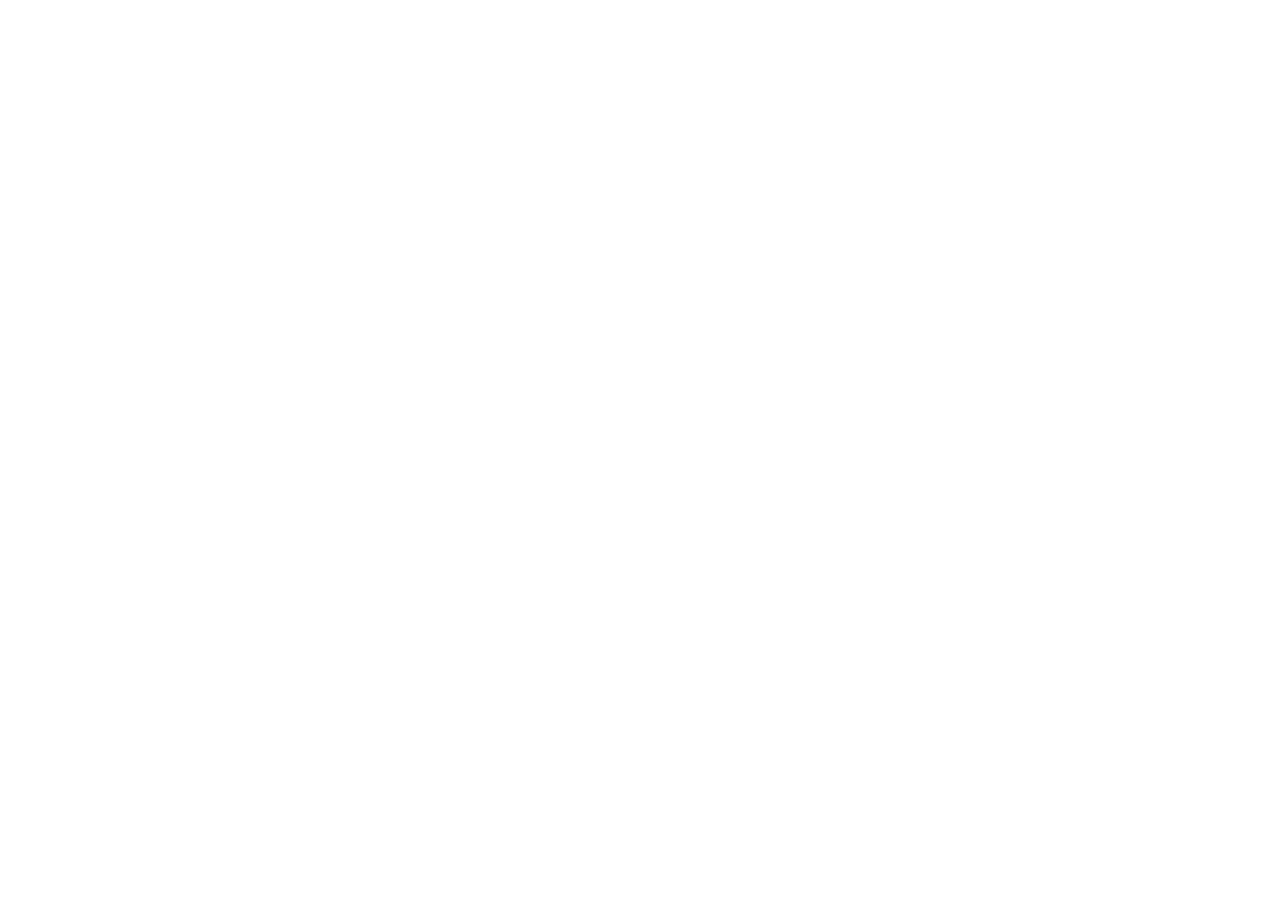
==== index.html @ 4cbd786e "initial commit" ====
<!doctype html>
<html>
<head>
	<meta charset="utf-8">
	<title>Template</title>
	<meta name="viewport" content="width=device-width, initial-scale=1">
	<meta name="format-detection" content="telephone=no">
	<!-- <meta name="viewport" content="width=1200"> -->
	<!-- <meta name="viewport" content="initial-scale=1, user-scalable=no"> -->
	<link rel="stylesheet" media="all" href="css/screen.css" >
	<!--[if IE]><script src="js/html5shiv.js"></script><![endif]-->
</head>
<body>
<!-- BEGIN  out-->
<div class="out">

</div>
<!-- END out-->
<!-- load scripts -->
<script src="js/lib/head.js" data-headjs-load="js/init.js"></script>
</body>
</html>
---- css/screen.css ----
html, body, div, span, applet, object, iframe, h1, h2, h3, h4, h5, h6, p, blockquote, pre, a, abbr, acronym, address, big, cite, code, del, dfn, em, img, ins, kbd, q, s, samp, small, strike, strong, sub, sup, tt, var, b, u, i, center, dl, dt, dd, ol, ul, li, fieldset, form, label, legend, table, caption, tbody, tfoot, thead, tr, th, td, article, aside, canvas, details, embed, figure, figcaption, footer, header, hgroup, menu, nav, output, ruby, section, summary, time, mark, audio, video { margin: 0; padding: 0; border: 0; vertical-align: baseline; }

body, html { height: 100%; }

img, fieldset, a img { border: none; }

input[type="text"], input[type="email"], input[type="tel"], textarea { -webkit-appearance: none; border-radius: 0; }

input[type="submit"], button { cursor: pointer; }
input[type="submit"]::-moz-focus-inner, button::-moz-focus-inner { padding: 0; border: 0; }

textarea { overflow: auto; }

input, button { margin: 0; padding: 0; border: 0; }

div, input, textarea, select, button, h1, h2, h3, h4, h5, h6, a, span, a:focus { outline: none; }

ul, ol { list-style-type: none; }

@media only screen and (min-device-width: 320px) and (max-device-width: 480px) { * { -webkit-text-size-adjust: none; } }
table { border-spacing: 0; border-collapse: collapse; width: 100%; }

body { font-family: Arial, sans-serif; font-size: 12px; line-height: 1.4; }

.l { *zoom: 1; }
.l:after { content: " "; display: table; clear: both; }
.l .l-col1 { float: left; width: 20%; }
.l .l-col2 { float: right; width: 70%; }
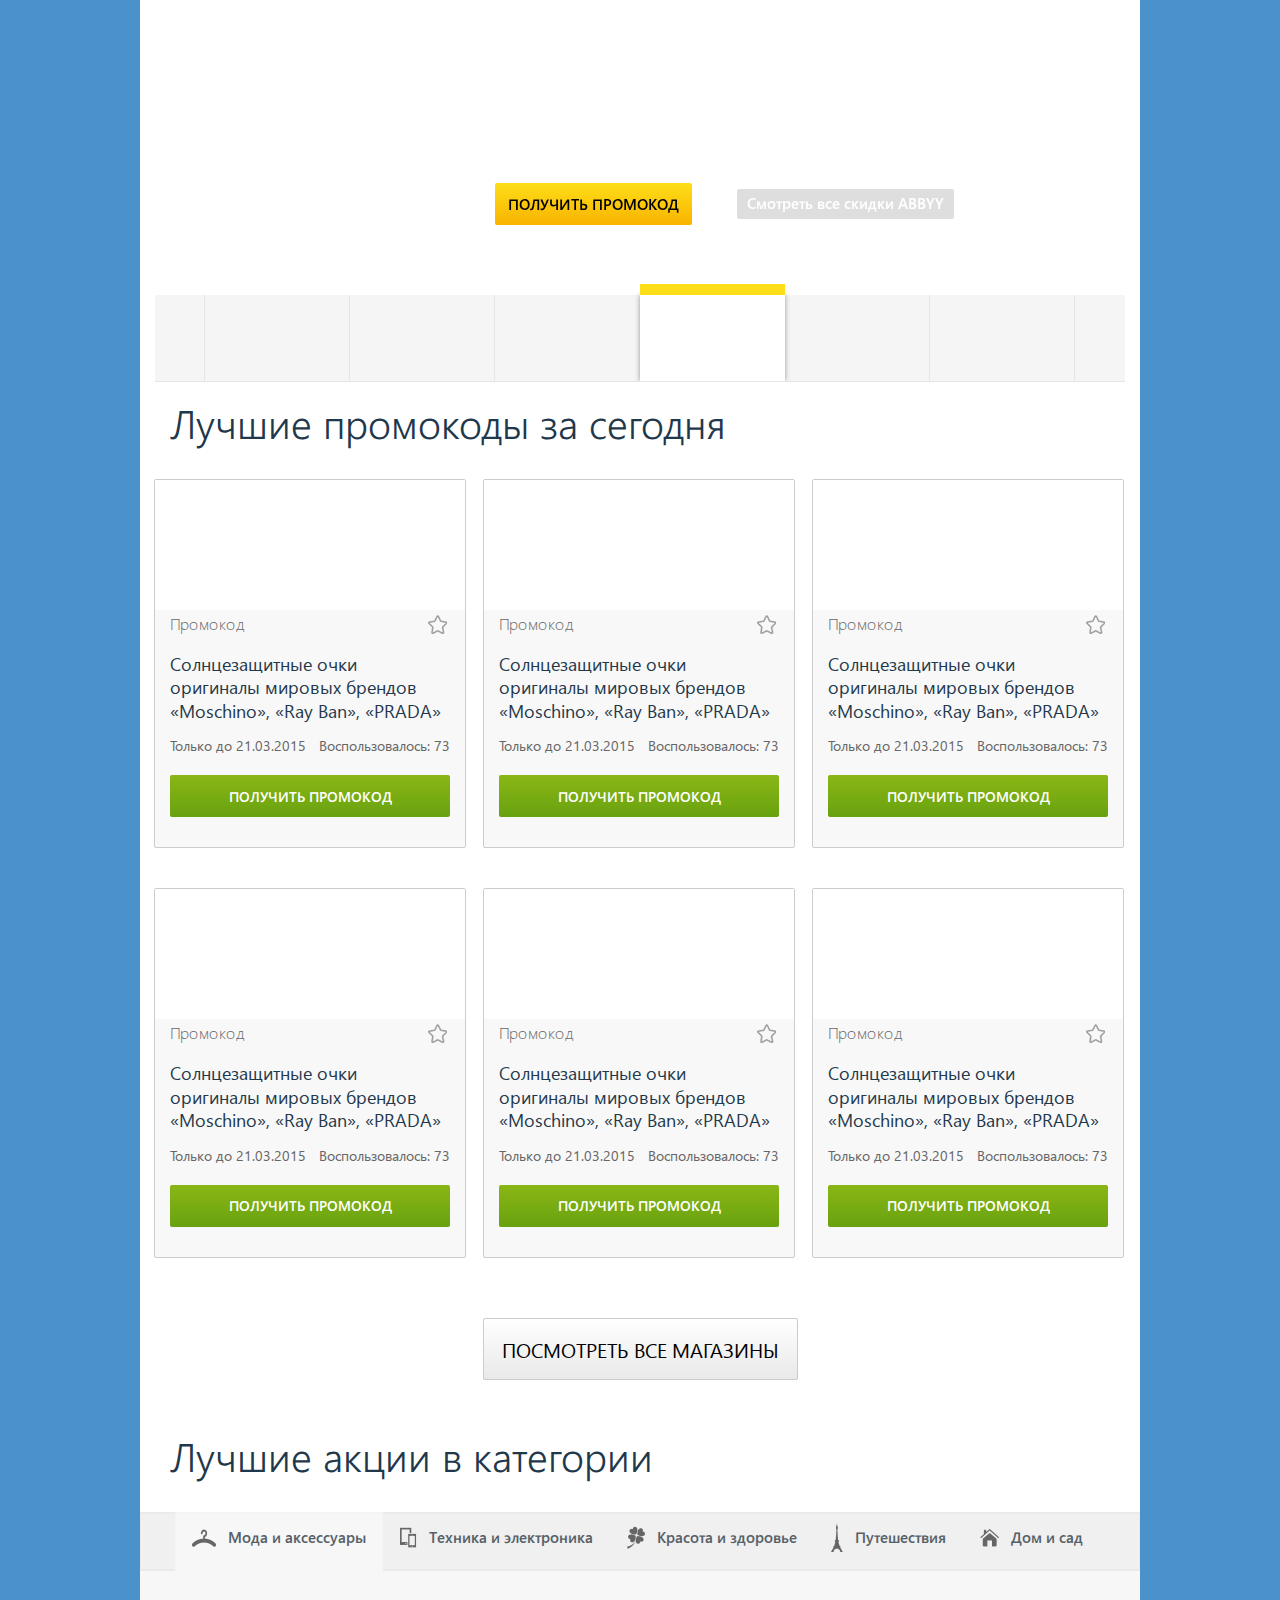
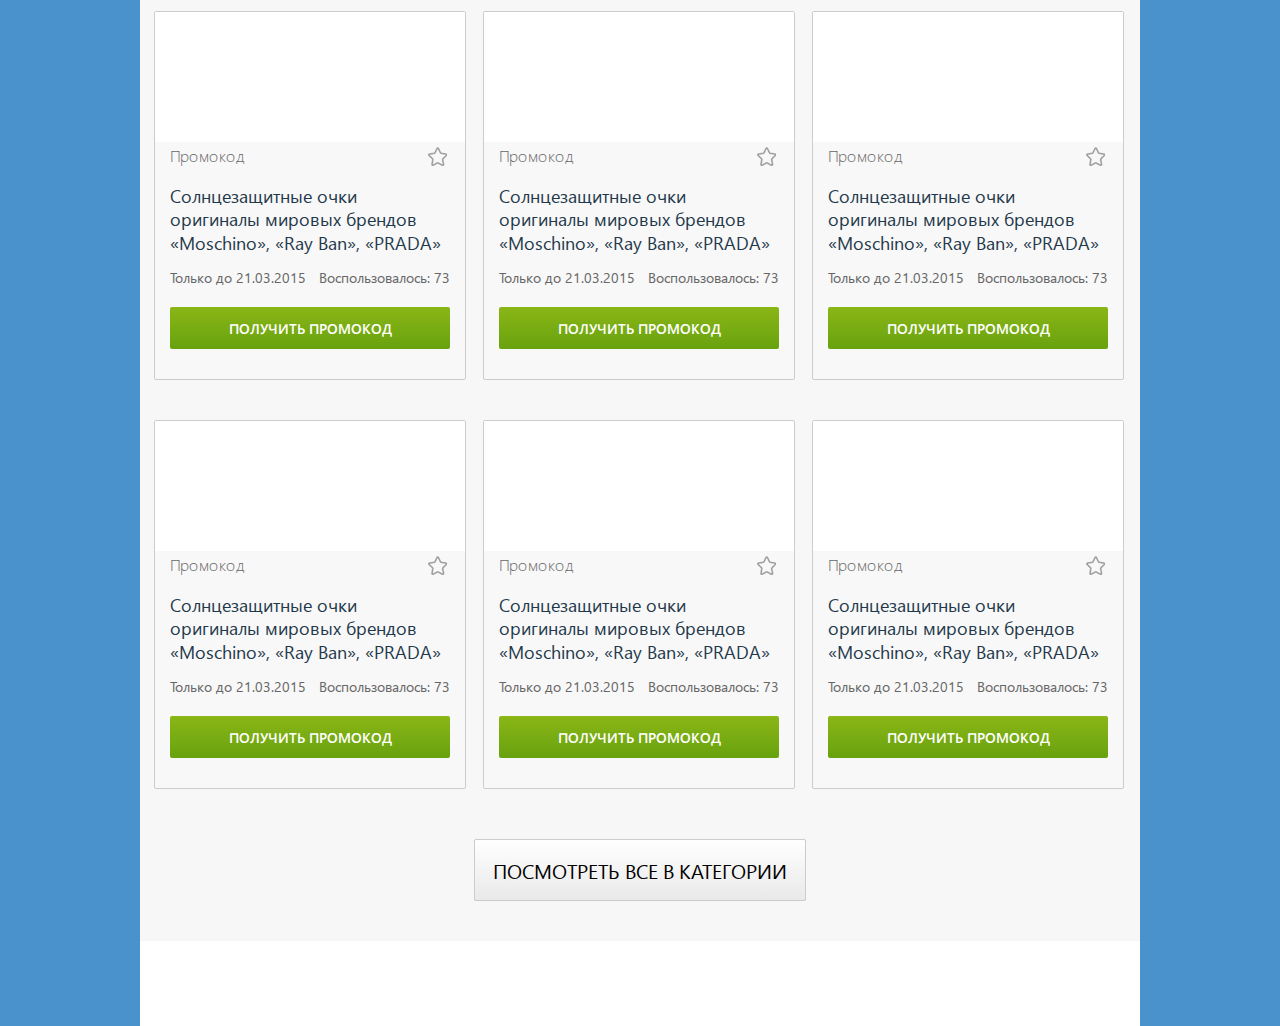
==== commit a07224ac: "pokupon1 done" ====
--- a/index.html
+++ b/index.html
@@ -11,11 +11,365 @@
 	<!--[if IE]><script src="js/html5shiv.js"></script><![endif]-->
 </head>
 <body>
-<!-- BEGIN  out-->
-<div class="out">
-
+<!-- wrapper -->
+<div class="wrapper">
+	<!-- sl -->
+	<div class="sl">
+		<div class="sl__in js-sl">
+			<div class="sl__item">
+				<img src="http://placehold.it/970x280" alt="">
+				<div class="sl__content">
+					<div class="sl__title">Скидка на косметику Guerlain 75%</div>
+					<div class="sl__text">Лучший подарок для прекрасных дам! Наборы натуральной косметики всего от 155 грн.!</div>
+					<div class="sl__footer">
+						<button class="btn btn_yellow">ПОЛУЧИТЬ ПРОМОКОД</button>
+						<a class="sl__link" href="#">Смотреть все скидки ABBYY</a>
+					</div>
+				</div>
+			</div>
+			<div class="sl__item">
+				<img src="http://placehold.it/970x280" alt="">
+				<div class="sl__content">
+					<div class="sl__title">Скидка на косметику Guerlain 75%</div>
+					<div class="sl__text">Лучший подарок для прекрасных дам! Наборы натуральной косметики всего от 155 грн.!</div>
+					<div class="sl__footer">
+						<button class="btn btn_yellow">ПОЛУЧИТЬ ПРОМОКОД</button>
+						<a class="sl__link" href="#">Смотреть все скидки ABBYY</a>
+					</div>
+				</div>
+			</div>
+			<div class="sl__item">
+				<img src="http://placehold.it/970x280" alt="">
+				<div class="sl__content">
+					<div class="sl__title">Скидка на косметику Guerlain 75%</div>
+					<div class="sl__text">Лучший подарок для прекрасных дам! Наборы натуральной косметики всего от 155 грн.!</div>
+					<div class="sl__footer">
+						<button class="btn btn_yellow">ПОЛУЧИТЬ ПРОМОКОД</button>
+						<a class="sl__link" href="#">Смотреть все скидки ABBYY</a>
+					</div>
+				</div>
+			</div>
+			<div class="sl__item">
+				<img src="http://placehold.it/970x280" alt="">
+				<div class="sl__content">
+					<div class="sl__title">Скидка на косметику Guerlain 75%</div>
+					<div class="sl__text">Лучший подарок для прекрасных дам! Наборы натуральной косметики всего от 155 грн.!</div>
+					<div class="sl__footer">
+						<button class="btn btn_yellow">ПОЛУЧИТЬ ПРОМОКОД</button>
+						<a class="sl__link" href="#">Смотреть все скидки ABBYY</a>
+					</div>
+				</div>
+			</div>
+			<div class="sl__item">
+				<img src="http://placehold.it/970x280" alt="">
+				<div class="sl__content">
+					<div class="sl__title">Скидка на косметику Guerlain 75%</div>
+					<div class="sl__text">Лучший подарок для прекрасных дам! Наборы натуральной косметики всего от 155 грн.!</div>
+					<div class="sl__footer">
+						<button class="btn btn_yellow">ПОЛУЧИТЬ ПРОМОКОД</button>
+						<a class="sl__link" href="#">Смотреть все скидки ABBYY</a>
+					</div>
+				</div>
+			</div>
+			<div class="sl__item">
+				<img src="http://placehold.it/970x280" alt="">
+				<div class="sl__content">
+					<div class="sl__title">Скидка на косметику Guerlain 75%</div>
+					<div class="sl__text">Лучший подарок для прекрасных дам! Наборы натуральной косметики всего от 155 грн.!</div>
+					<div class="sl__footer">
+						<button class="btn btn_yellow">ПОЛУЧИТЬ ПРОМОКОД</button>
+						<a class="sl__link" href="#">Смотреть все скидки ABBYY</a>
+					</div>
+				</div>
+			</div>
+			<div class="sl__item">
+				<img src="http://placehold.it/970x280" alt="">
+				<div class="sl__content">
+					<div class="sl__title">Скидка на косметику Guerlain 75%</div>
+					<div class="sl__text">Лучший подарок для прекрасных дам! Наборы натуральной косметики всего от 155 грн.!</div>
+					<div class="sl__footer">
+						<button class="btn btn_yellow">ПОЛУЧИТЬ ПРОМОКОД</button>
+						<a class="sl__link" href="#">Смотреть все скидки ABBYY</a>
+					</div>
+				</div>
+			</div>
+		</div>
+		<div class="sl__nav js-sl-nav">
+			<div class="sl__logo">
+				<img src="http://placehold.it/120x90" alt="">
+			</div>
+			<div class="sl__logo">
+				<img src="http://placehold.it/120x90" alt="">
+			</div>
+			<div class="sl__logo">
+				<img src="http://placehold.it/120x90" alt="">
+			</div>
+			<div class="sl__logo">
+				<img src="http://placehold.it/120x90" alt="">
+			</div>
+			<div class="sl__logo">
+				<img src="http://placehold.it/120x90" alt="">
+			</div>
+			<div class="sl__logo">
+				<img src="http://placehold.it/120x90" alt="">
+			</div>
+			<div class="sl__logo">
+				<img src="http://placehold.it/120x90" alt="">
+			</div>
+		</div>
+	</div>
+	<!-- title -->
+	<div class="title">Лучшие промокоды за сегодня</div>
+	<!-- wrap-el -->
+	<div class="wrap-el">
+		<!-- el -->
+		<div class="el">
+			<div class="el__pic">
+				<img src="http://placehold.it/120x90" alt="">
+			</div>
+			<div class="el__in">
+				<div class="el__meta">
+					<div class="el__type">Промокод</div>
+					<div class="el__fav"><button></button></div>
+				</div>
+				<div class="el__text">Солнцезащитные очки оригиналы мировых брендов «Moschino», «Ray Ban», «PRADA» </div>
+				<ul class="el__info">
+					<li>Только до 21.03.2015</li>
+					<li>Воспользовалось: 73</li>
+				</ul>
+				<button class="btn btn_wide">ПОЛУЧИТЬ ПРОМОКОД</button>
+			</div>
+		</div>
+		<!-- el -->
+		<div class="el">
+			<div class="el__pic">
+				<img src="http://placehold.it/120x90" alt="">
+			</div>
+			<div class="el__in">
+				<div class="el__meta">
+					<div class="el__type">Промокод</div>
+					<div class="el__fav"><button></button></div>
+				</div>
+				<div class="el__text">Солнцезащитные очки оригиналы мировых брендов «Moschino», «Ray Ban», «PRADA» </div>
+				<ul class="el__info">
+					<li>Только до 21.03.2015</li>
+					<li>Воспользовалось: 73</li>
+				</ul>
+				<button class="btn btn_wide">ПОЛУЧИТЬ ПРОМОКОД</button>
+			</div>
+		</div>
+		<!-- el -->
+		<div class="el">
+			<div class="el__pic">
+				<img src="http://placehold.it/120x90" alt="">
+			</div>
+			<div class="el__in">
+				<div class="el__meta">
+					<div class="el__type">Промокод</div>
+					<div class="el__fav"><button></button></div>
+				</div>
+				<div class="el__text">Солнцезащитные очки оригиналы мировых брендов «Moschino», «Ray Ban», «PRADA» </div>
+				<ul class="el__info">
+					<li>Только до 21.03.2015</li>
+					<li>Воспользовалось: 73</li>
+				</ul>
+				<button class="btn btn_wide">ПОЛУЧИТЬ ПРОМОКОД</button>
+			</div>
+		</div>
+		<!-- el -->
+		<div class="el">
+			<div class="el__pic">
+				<img src="http://placehold.it/120x90" alt="">
+			</div>
+			<div class="el__in">
+				<div class="el__meta">
+					<div class="el__type">Промокод</div>
+					<div class="el__fav"><button></button></div>
+				</div>
+				<div class="el__text">Солнцезащитные очки оригиналы мировых брендов «Moschino», «Ray Ban», «PRADA» </div>
+				<ul class="el__info">
+					<li>Только до 21.03.2015</li>
+					<li>Воспользовалось: 73</li>
+				</ul>
+				<button class="btn btn_wide">ПОЛУЧИТЬ ПРОМОКОД</button>
+			</div>
+		</div>
+		<!-- el -->
+		<div class="el">
+			<div class="el__pic">
+				<img src="http://placehold.it/120x90" alt="">
+			</div>
+			<div class="el__in">
+				<div class="el__meta">
+					<div class="el__type">Промокод</div>
+					<div class="el__fav"><button></button></div>
+				</div>
+				<div class="el__text">Солнцезащитные очки оригиналы мировых брендов «Moschino», «Ray Ban», «PRADA» </div>
+				<ul class="el__info">
+					<li>Только до 21.03.2015</li>
+					<li>Воспользовалось: 73</li>
+				</ul>
+				<button class="btn btn_wide">ПОЛУЧИТЬ ПРОМОКОД</button>
+			</div>
+		</div>
+		<!-- el -->
+		<div class="el">
+			<div class="el__pic">
+				<img src="http://placehold.it/120x90" alt="">
+			</div>
+			<div class="el__in">
+				<div class="el__meta">
+					<div class="el__type">Промокод</div>
+					<div class="el__fav"><button></button></div>
+				</div>
+				<div class="el__text">Солнцезащитные очки оригиналы мировых брендов «Moschino», «Ray Ban», «PRADA» </div>
+				<ul class="el__info">
+					<li>Только до 21.03.2015</li>
+					<li>Воспользовалось: 73</li>
+				</ul>
+				<button class="btn btn_wide">ПОЛУЧИТЬ ПРОМОКОД</button>
+			</div>
+		</div>
+	</div>
+	<!-- wrap-button -->
+	<div class="wrap-button">
+		<button class="btn btn_big btn_gray">ПОСМОТРЕТЬ ВСЕ МАГАЗИНЫ</button>
+	</div>
+	<!-- title -->
+	<div class="title">Лучшие акции в категории</div>
+	<!-- tabs -->
+	<div class="tabs">
+		<div class="tabs__nav">
+			<div class="tabs__list">
+				<a class="is-active" href="#"><i class="tabs__fashion"></i><span>Мода и аксессуары</span></a>
+				<a href="#"><i class="tabs__tech"></i><span>Техника и электроника</span></a>
+				<a href="#"><i class="tabs__beauty"></i><span>Красота и здоровье</span></a>
+				<a href="#"><i class="tabs__travel"></i><span>Путешествия</span></a>
+				<a href="#"><i class="tabs__home"></i><span>Дом и сад</span></a>
+			</div>
+		</div>
+		<div class="tabs__in">
+			<div class="tabs__container">
+				<!-- wrap-el -->
+				<div class="wrap-el">
+					<!-- el -->
+					<div class="el">
+						<div class="el__pic">
+							<img src="http://placehold.it/120x90" alt="">
+						</div>
+						<div class="el__in">
+							<div class="el__meta">
+								<div class="el__type">Промокод</div>
+								<div class="el__fav"><button></button></div>
+							</div>
+							<div class="el__text">Солнцезащитные очки оригиналы мировых брендов «Moschino», «Ray Ban», «PRADA» </div>
+							<ul class="el__info">
+								<li>Только до 21.03.2015</li>
+								<li>Воспользовалось: 73</li>
+							</ul>
+							<button class="btn btn_wide">ПОЛУЧИТЬ ПРОМОКОД</button>
+						</div>
+					</div>
+					<!-- el -->
+					<div class="el">
+						<div class="el__pic">
+							<img src="http://placehold.it/120x90" alt="">
+						</div>
+						<div class="el__in">
+							<div class="el__meta">
+								<div class="el__type">Промокод</div>
+								<div class="el__fav"><button></button></div>
+							</div>
+							<div class="el__text">Солнцезащитные очки оригиналы мировых брендов «Moschino», «Ray Ban», «PRADA» </div>
+							<ul class="el__info">
+								<li>Только до 21.03.2015</li>
+								<li>Воспользовалось: 73</li>
+							</ul>
+							<button class="btn btn_wide">ПОЛУЧИТЬ ПРОМОКОД</button>
+						</div>
+					</div>
+					<!-- el -->
+					<div class="el">
+						<div class="el__pic">
+							<img src="http://placehold.it/120x90" alt="">
+						</div>
+						<div class="el__in">
+							<div class="el__meta">
+								<div class="el__type">Промокод</div>
+								<div class="el__fav"><button></button></div>
+							</div>
+							<div class="el__text">Солнцезащитные очки оригиналы мировых брендов «Moschino», «Ray Ban», «PRADA» </div>
+							<ul class="el__info">
+								<li>Только до 21.03.2015</li>
+								<li>Воспользовалось: 73</li>
+							</ul>
+							<button class="btn btn_wide">ПОЛУЧИТЬ ПРОМОКОД</button>
+						</div>
+					</div>
+					<!-- el -->
+					<div class="el">
+						<div class="el__pic">
+							<img src="http://placehold.it/120x90" alt="">
+						</div>
+						<div class="el__in">
+							<div class="el__meta">
+								<div class="el__type">Промокод</div>
+								<div class="el__fav"><button></button></div>
+							</div>
+							<div class="el__text">Солнцезащитные очки оригиналы мировых брендов «Moschino», «Ray Ban», «PRADA» </div>
+							<ul class="el__info">
+								<li>Только до 21.03.2015</li>
+								<li>Воспользовалось: 73</li>
+							</ul>
+							<button class="btn btn_wide">ПОЛУЧИТЬ ПРОМОКОД</button>
+						</div>
+					</div>
+					<!-- el -->
+					<div class="el">
+						<div class="el__pic">
+							<img src="http://placehold.it/120x90" alt="">
+						</div>
+						<div class="el__in">
+							<div class="el__meta">
+								<div class="el__type">Промокод</div>
+								<div class="el__fav"><button></button></div>
+							</div>
+							<div class="el__text">Солнцезащитные очки оригиналы мировых брендов «Moschino», «Ray Ban», «PRADA» </div>
+							<ul class="el__info">
+								<li>Только до 21.03.2015</li>
+								<li>Воспользовалось: 73</li>
+							</ul>
+							<button class="btn btn_wide">ПОЛУЧИТЬ ПРОМОКОД</button>
+						</div>
+					</div>
+					<!-- el -->
+					<div class="el">
+						<div class="el__pic">
+							<img src="http://placehold.it/120x90" alt="">
+						</div>
+						<div class="el__in">
+							<div class="el__meta">
+								<div class="el__type">Промокод</div>
+								<div class="el__fav"><button></button></div>
+							</div>
+							<div class="el__text">Солнцезащитные очки оригиналы мировых брендов «Moschino», «Ray Ban», «PRADA» </div>
+							<ul class="el__info">
+								<li>Только до 21.03.2015</li>
+								<li>Воспользовалось: 73</li>
+							</ul>
+							<button class="btn btn_wide">ПОЛУЧИТЬ ПРОМОКОД</button>
+						</div>
+					</div>
+				</div>
+				<!-- wrap-button -->
+				<div class="wrap-button">
+					<button class="btn btn_big btn_gray">ПОСМОТРЕТЬ ВСЕ В КАТЕГОРИИ</button>
+				</div>
+			</div>
+		</div>
+	</div>
+	
 </div>
-<!-- END out-->
 <!-- load scripts -->
 <script src="js/lib/head.js" data-headjs-load="js/init.js"></script>
 </body>
--- a/css/screen.css
+++ b/css/screen.css
@@ -1,10 +1,11 @@
+@charset "UTF-8";
 html, body, div, span, applet, object, iframe, h1, h2, h3, h4, h5, h6, p, blockquote, pre, a, abbr, acronym, address, big, cite, code, del, dfn, em, img, ins, kbd, q, s, samp, small, strike, strong, sub, sup, tt, var, b, u, i, center, dl, dt, dd, ol, ul, li, fieldset, form, label, legend, table, caption, tbody, tfoot, thead, tr, th, td, article, aside, canvas, details, embed, figure, figcaption, footer, header, hgroup, menu, nav, output, ruby, section, summary, time, mark, audio, video { margin: 0; padding: 0; border: 0; vertical-align: baseline; }
 
 body, html { height: 100%; }
 
 img, fieldset, a img { border: none; }
 
-input[type="text"], input[type="email"], input[type="tel"], textarea { -webkit-appearance: none; border-radius: 0; }
+input[type="text"], input[type="email"], input[type="tel"], textarea { -webkit-appearance: none; }
 
 input[type="submit"], button { cursor: pointer; }
 input[type="submit"]::-moz-focus-inner, button::-moz-focus-inner { padding: 0; border: 0; }
@@ -20,9 +21,140 @@
 @media only screen and (min-device-width: 320px) and (max-device-width: 480px) { * { -webkit-text-size-adjust: none; } }
 table { border-spacing: 0; border-collapse: collapse; width: 100%; }
 
-body { font-family: Arial, sans-serif; font-size: 12px; line-height: 1.4; }
+html { -webkit-box-sizing: border-box; -moz-box-sizing: border-box; box-sizing: border-box; }
 
-.l { *zoom: 1; }
-.l:after { content: " "; display: table; clear: both; }
-.l .l-col1 { float: left; width: 20%; }
-.l .l-col2 { float: right; width: 70%; }
+* { -webkit-box-sizing: border-box; -moz-box-sizing: border-box; box-sizing: border-box; }
+*:before, *:after { -webkit-box-sizing: border-box; -moz-box-sizing: border-box; box-sizing: border-box; }
+
+@font-face { font-family: SegoeUI; src: url("fonts/SegoeUI.eot"); src: url("fonts/SegoeUI.eot?#iefix") format("embedded-opentype"), url("fonts/SegoeUI.woff") format("woff"), url("fonts/SegoeUI.ttf") format("truetype"); font-weight: normal; font-style: normal; }
+
+@font-face { font-family: SegoeWP-Bold; src: url("fonts/SegoeWP-Bold.eot"); src: url("fonts/SegoeWP-Bold.eot?#iefix") format("embedded-opentype"), url("fonts/SegoeWP-Bold.woff") format("woff"), url("fonts/SegoeWP-Bold.ttf") format("truetype"); font-weight: normal; font-style: normal; }
+
+@font-face { font-family: SegoeWP-Light; src: url("fonts/SegoeWP-Light.eot"); src: url("fonts/SegoeWP-Light.eot?#iefix") format("embedded-opentype"), url("fonts/SegoeWP-Light.woff") format("woff"), url("fonts/SegoeWP-Light.ttf") format("truetype"); font-weight: normal; font-style: normal; }
+
+@font-face { font-family: SegoeWP-SemiBold; src: url("fonts/SegoeWP-SemiBold.eot"); src: url("fonts/SegoeWP-SemiBold.eot?#iefix") format("embedded-opentype"), url("fonts/SegoeWP-SemiBold.woff") format("woff"), url("fonts/SegoeWP-SemiBold.ttf") format("truetype"); font-weight: normal; font-style: normal; }
+
+@font-face { font-family: SegoeWP-SemiLight; src: url("fonts/SegoeWP-SemiLight.eot"); src: url("fonts/SegoeWP-SemiLight.eot?#iefix") format("embedded-opentype"), url("fonts/SegoeWP-SemiLight.woff") format("woff"), url("fonts/SegoeWP-SemiLight.ttf") format("truetype"); font-weight: normal; font-style: normal; }
+
+body { min-width: 1040px; background: #4a92cb; font-family: "SegoeUI", Arial, sans-serif; font-size: 14px; line-height: 1.3; color: #666666; }
+
+a { text-decoration: none; }
+
+.wrapper { width: 1000px; padding: 15px; margin: 0 auto; background: white; }
+
+.title { margin-bottom: 30px; padding: 0 15px; font-family: "SegoeWP-SemiLight", Arial, sans-serif; font-size: 40px; color: #1f384b; }
+
+.btn { height: 42px; padding: 0 13px; background-color: #68a20f; background-image: -webkit-gradient(linear, to top, to bottom, color-stop(0%, #68a20f), color-stop(100%, #8ab616)); background-image: -webkit-linear-gradient(to top, #68a20f 0%, #8ab616 100%); background-image: -moz-linear-gradient(to top, #68a20f 0%, #8ab616 100%); background-image: -o-linear-gradient(to top, #68a20f 0%, #8ab616 100%); background-image: linear-gradient(to top, #68a20f 0%, #8ab616 100%); border-radius: 2px; font-family: "SegoeWP-SemiBold", Arial, sans-serif; font-size: 14px; color: white; vertical-align: middle; }
+.btn:hover { background-color: #8bb716; background-image: -webkit-gradient(linear, to top, to bottom, color-stop(0%, #8bb716), color-stop(100%, #9bcc1a)); background-image: -webkit-linear-gradient(to top, #8bb716 0%, #9bcc1a 100%); background-image: -moz-linear-gradient(to top, #8bb716 0%, #9bcc1a 100%); background-image: -o-linear-gradient(to top, #8bb716 0%, #9bcc1a 100%); background-image: linear-gradient(to top, #8bb716 0%, #9bcc1a 100%); }
+.btn:active { background-color: #68a20f; background-image: -webkit-gradient(linear, to top, to bottom, color-stop(0%, #68a20f), color-stop(100%, #8ab616)); background-image: -webkit-linear-gradient(to top, #68a20f 0%, #8ab616 100%); background-image: -moz-linear-gradient(to top, #68a20f 0%, #8ab616 100%); background-image: -o-linear-gradient(to top, #68a20f 0%, #8ab616 100%); background-image: linear-gradient(to top, #68a20f 0%, #8ab616 100%); box-shadow: inset 0 0 4px rgba(49, 76, 0, 0.75); }
+.btn.btn_wide { width: 100%; }
+.btn.btn_big { height: 62px; padding: 0 18px; }
+.btn.btn_gray { background-image: -webkit-gradient(linear, to top, to bottom, color-stop(0%, #e9e9e9), color-stop(100%, #ffffff)); background-image: -webkit-linear-gradient(to top, #e9e9e9 0%, #ffffff 100%); background-image: -moz-linear-gradient(to top, #e9e9e9 0%, #ffffff 100%); background-image: -o-linear-gradient(to top, #e9e9e9 0%, #ffffff 100%); background-image: linear-gradient(to top, #e9e9e9 0%, #ffffff 100%); border: 1px solid #cccccc; font-family: "SegoeUI", Arial, sans-serif; font-size: 20px; color: black; }
+.btn.btn_gray:hover { background-color: #f1f1f1; background-image: -webkit-gradient(linear, to top, to bottom, color-stop(0%, #ffffff), color-stop(100%, #f1f1f1)); background-image: -webkit-linear-gradient(to top, #ffffff 0%, #f1f1f1 100%); background-image: -moz-linear-gradient(to top, #ffffff 0%, #f1f1f1 100%); background-image: -o-linear-gradient(to top, #ffffff 0%, #f1f1f1 100%); background-image: linear-gradient(to top, #ffffff 0%, #f1f1f1 100%); }
+.btn.btn_gray:active { background-color: #e9e9e9; background-image: -webkit-gradient(linear, to top, to bottom, color-stop(0%, #e9e9e9), color-stop(100%, #ffffff)); background-image: -webkit-linear-gradient(to top, #e9e9e9 0%, #ffffff 100%); background-image: -moz-linear-gradient(to top, #e9e9e9 0%, #ffffff 100%); background-image: -o-linear-gradient(to top, #e9e9e9 0%, #ffffff 100%); background-image: linear-gradient(to top, #e9e9e9 0%, #ffffff 100%); box-shadow: inset 0 0 4px rgba(102, 102, 102, 0.75); }
+.btn.btn_yellow { background-color: #f9b300; background-image: -webkit-gradient(linear, to top, to bottom, color-stop(0%, #f9b300), color-stop(100%, #fdde18)); background-image: -webkit-linear-gradient(to top, #f9b300 0%, #fdde18 100%); background-image: -moz-linear-gradient(to top, #f9b300 0%, #fdde18 100%); background-image: -o-linear-gradient(to top, #f9b300 0%, #fdde18 100%); background-image: linear-gradient(to top, #f9b300 0%, #fdde18 100%); color: black; }
+.btn.btn_yellow:hover { background-color: #ffea65; background-image: -webkit-gradient(linear, to top, to bottom, color-stop(0%, #ffea65), color-stop(100%, #fdde18)); background-image: -webkit-linear-gradient(to top, #ffea65 0%, #fdde18 100%); background-image: -moz-linear-gradient(to top, #ffea65 0%, #fdde18 100%); background-image: -o-linear-gradient(to top, #ffea65 0%, #fdde18 100%); background-image: linear-gradient(to top, #ffea65 0%, #fdde18 100%); }
+.btn.btn_yellow:active { background-color: #f9b300; background-image: -webkit-gradient(linear, to top, to bottom, color-stop(0%, #f9b300), color-stop(100%, #fdde18)); background-image: -webkit-linear-gradient(to top, #f9b300 0%, #fdde18 100%); background-image: -moz-linear-gradient(to top, #f9b300 0%, #fdde18 100%); background-image: -o-linear-gradient(to top, #f9b300 0%, #fdde18 100%); background-image: linear-gradient(to top, #f9b300 0%, #fdde18 100%); box-shadow: inset 0 0 5px rgba(193, 123, 1, 0.75); }
+
+.sl { position: relative; margin-bottom: 15px; }
+.sl .sl__in { position: relative; z-index: 2; }
+.sl .sl__item { position: relative; height: 280px; }
+.sl .sl__content { position: absolute; top: 30px; left: 340px; right: 140px; color: white; }
+.sl .sl__title { margin-bottom: 20px; font-family: "SegoeWP-Bold", Arial, sans-serif; font-size: 24px; }
+.sl .sl__text { margin-bottom: 35px; font-size: 20px; }
+.sl .sl__footer { font-size: 0; }
+.sl .sl__link { display: inline-block; padding: 5px 10px; background: rgba(0, 0, 0, 0.13); border-radius: 2px; font-family: "SegoeWP-SemiBold", Arial, sans-serif; font-size: 15px; color: white; vertical-align: middle; }
+.sl .sl__link:hover { background: rgba(235, 235, 235, 0.13); }
+.sl .sl__nav { position: relative; margin-top: -11px; border-bottom: 1px solid #e9e3e2; font-size: 0; white-space: nowrap; overflow: hidden; z-index: 4; }
+.sl .sl__logo { position: relative; height: 86px; margin-top: 11px; padding: 10px; background: whitesmoke; box-shadow: 0 1px 0 1px #e5e5e5; cursor: pointer; text-align: center; font-size: 0; z-index: 2; }
+.sl .sl__logo:before { content: ""; display: inline-block; vertical-align: middle; width: 0; height: 100%; }
+.sl .sl__logo img { max-width: 88px; max-height: 66px; vertical-align: middle; }
+.sl .sl__logo.slick-center { background: white; border: none; box-shadow: 0 0 5px rgba(0, 0, 0, 0.4); cursor: default; z-index: 4; }
+.sl .sl__logo.slick-center:after { content: ""; position: absolute; top: -11px; left: 0; right: 0; height: 11px; background: #fdde18; }
+.sl .slick-slide img { display: inline-block; -webkit-transform: none; -moz-transform: none; -ms-transform: none; -o-transform: none; transform: none; }
+.sl .slick-next, .sl .slick-prev { top: 95px; margin: 0; }
+.sl .slick-next:before, .sl .slick-prev:before { display: none; }
+.sl .slick-prev { left: 30px; background: url('../img/icons-s1ddca48542.png') 0 -465px no-repeat; width: 30px; height: 47px; }
+.sl .slick-prev:hover { background-position: 0 -294px; }
+.sl .slick-next { right: 30px; background: url('../img/icons-s1ddca48542.png') 0 -408px no-repeat; width: 30px; height: 47px; }
+.sl .slick-next:hover { background-position: 0 -351px; }
+.sl .btn { margin-right: 45px; font-size: 15px; }
+
+.wrap-el { margin: 0 -15px 20px; padding-left: 6px; font-size: 0; }
+
+.wrap-button { margin-bottom: 50px; text-align: center; }
+
+.el { display: inline-block; width: 312px; margin: 0 9px 40px 8px; background: #f8f8f8; border: 1px solid #cccccc; border-radius: 2px; vertical-align: top; }
+.el:hover { box-shadow: 0.3px 4px 5px rgba(204, 204, 204, 0.75); }
+.el .el__pic { height: 130px; background: white; text-align: center; font-size: 0; }
+.el .el__pic:before { content: ""; display: inline-block; vertical-align: middle; width: 0; height: 100%; }
+.el .el__pic img { vertical-align: middle; }
+.el .el__in { padding: 2px 15px 30px; }
+.el .el__meta { display: table; width: 100%; margin-bottom: 15px; }
+.el .el__type, .el .el__fav { display: table-cell; vertical-align: middle; }
+.el .el__fav { text-align: right; }
+.el .el__fav button { background: url('../img/icons-s1ddca48542.png') 0 -35px no-repeat; width: 25px; height: 25px; }
+.el .el__fav button:hover { background-position: 0 -70px; }
+.el .el__fav button:active, .el .el__fav button.is-active { background-position: 0 0; }
+.el .el__type { font-family: "SegoeWP-Light", Arial, sans-serif; font-size: 16px; }
+.el .el__text { margin-bottom: 15px; font-size: 18px; color: #1f384b; }
+.el .el__info { display: table; width: 100%; margin-bottom: 20px; }
+.el .el__info li { display: table-cell; text-align: right; font-size: 14px; }
+.el .el__info li:first-child { text-align: left; }
+
+.tabs { margin: 0 -15px 70px; background: #f7f7f7; }
+.tabs .tabs__nav { margin-bottom: 40px; padding: 0 35px; background: #f0f0f0; box-shadow: 0 1px 0 1px #eaeaea inset, 0 -1px 0 1px #eaeaea inset; }
+.tabs .tabs__list { display: table; }
+.tabs .tabs__list a { display: table-cell; height: 59px; padding: 0 17px 7px; font-size: 0; vertical-align: middle; }
+.tabs .tabs__list a.is-active { background: #f7f7f7; box-shadow: 0 1px 0 1px #f4f4f4 inset; }
+.tabs .tabs__list i, .tabs .tabs__list span { display: inline-block; vertical-align: middle; }
+.tabs .tabs__list i { margin-right: 12px; }
+.tabs .tabs__list span { font-family: "SegoeWP-SemiBold", Arial, sans-serif; font-size: 15px; color: #566068; }
+.tabs .tabs__fashion { background: url('../img/icons-s1ddca48542.png') 0 -196px no-repeat; width: 24px; height: 18px; }
+.tabs .tabs__tech { background: url('../img/icons-s1ddca48542.png') 0 -263px no-repeat; width: 17px; height: 21px; }
+.tabs .tabs__beauty { background: url('../img/icons-s1ddca48542.png') 0 -135px no-repeat; width: 18px; height: 23px; }
+.tabs .tabs__travel { background: url('../img/icons-s1ddca48542.png') 0 -224px no-repeat; width: 12px; height: 29px; }
+.tabs .tabs__home { background: url('../img/icons-s1ddca48542.png') 0 -168px no-repeat; width: 19px; height: 18px; }
+.tabs .tabs__in { padding: 0 15px 40px; }
+.tabs .wrap-el { margin-bottom: 10px; }
+.tabs .wrap-button { margin-bottom: 0; }
+
+.slick-slider { position: relative; display: block; box-sizing: border-box; -moz-box-sizing: border-box; -webkit-touch-callout: none; -webkit-user-select: none; -khtml-user-select: none; -moz-user-select: none; -ms-user-select: none; user-select: none; -ms-touch-action: pan-y; touch-action: pan-y; -webkit-tap-highlight-color: transparent; }
+
+.slick-list { position: relative; overflow: hidden; display: block; margin: 0; padding: 0; }
+.slick-list:focus { outline: none; }
+.slick-loading .slick-list { background: white slick-image-url("ajax-loader.gif") center center no-repeat; }
+.slick-list.dragging { cursor: pointer; cursor: hand; }
+
+.slick-slider .slick-list, .slick-track, .slick-slide, .slick-slide img { -webkit-transform: translate3d(0, 0, 0); -moz-transform: translate3d(0, 0, 0); -ms-transform: translate3d(0, 0, 0); -o-transform: translate3d(0, 0, 0); transform: translate3d(0, 0, 0); }
+
+.slick-track { position: relative; left: 0; top: 0; display: block; zoom: 1; }
+.slick-track:before, .slick-track:after { content: ""; display: table; }
+.slick-track:after { clear: both; }
+.slick-loading .slick-track { visibility: hidden; }
+
+.slick-slide { float: left; height: 100%; min-height: 1px; display: none; }
+.slick-slide img { display: block; max-width: 100%; }
+.slick-slide.slick-loading img { display: none; }
+.slick-slide.dragging img { pointer-events: none; }
+.slick-initialized .slick-slide { display: block; }
+.slick-loading .slick-slide { visibility: hidden; }
+.slick-vertical .slick-slide { display: block; height: auto; border: 1px solid transparent; }
+
+.slick-prev, .slick-next { position: absolute; top: 50%; margin-top: -14px; font: 0/0 a; text-shadow: none; color: transparent; height: 50px; background: none; }
+.slick-prev:focus, .slick-next:focus { outline: none; }
+.slick-prev.slick-disabled, .slick-next.slick-disabled { opacity: 0.2; }
+.slick-prev:before, .slick-next:before { height: 50px; line-height: 50px; }
+
+.slick-prev { left: 0; }
+.slick-prev:before { content: "←"; display: inline-block; vertical-align: middle; font-size: 61px; color: white; }
+
+.slick-next { right: 0; }
+.slick-next:before { content: "→"; display: inline-block; vertical-align: middle; font-size: 61px; color: white; }
+
+.slick-dots { text-align: center; position: absolute; margin: 0; bottom: 0; left: 0; right: 0; }
+.slick-dots li { position: relative; display: inline-block; padding: 0 3px; }
+.slick-dots li.slick-active button { opacity: 0.3; box-shadow: none; }
+.slick-dots li:before { display: none; }
+.slick-dots button { display: block; width: 6px; height: 6px; background: white; -webkit-box-shadow: 0 1px 5px rgba(0, 0, 0, 0.25); -moz-box-shadow: 0 1px 5px rgba(0, 0, 0, 0.25); box-shadow: 0 1px 5px rgba(0, 0, 0, 0.25); cursor: pointer; font: 0/0 a; text-shadow: none; color: transparent; border-radius: 50%; }
+.slick-dots button:hover { box-shadow: none; }
